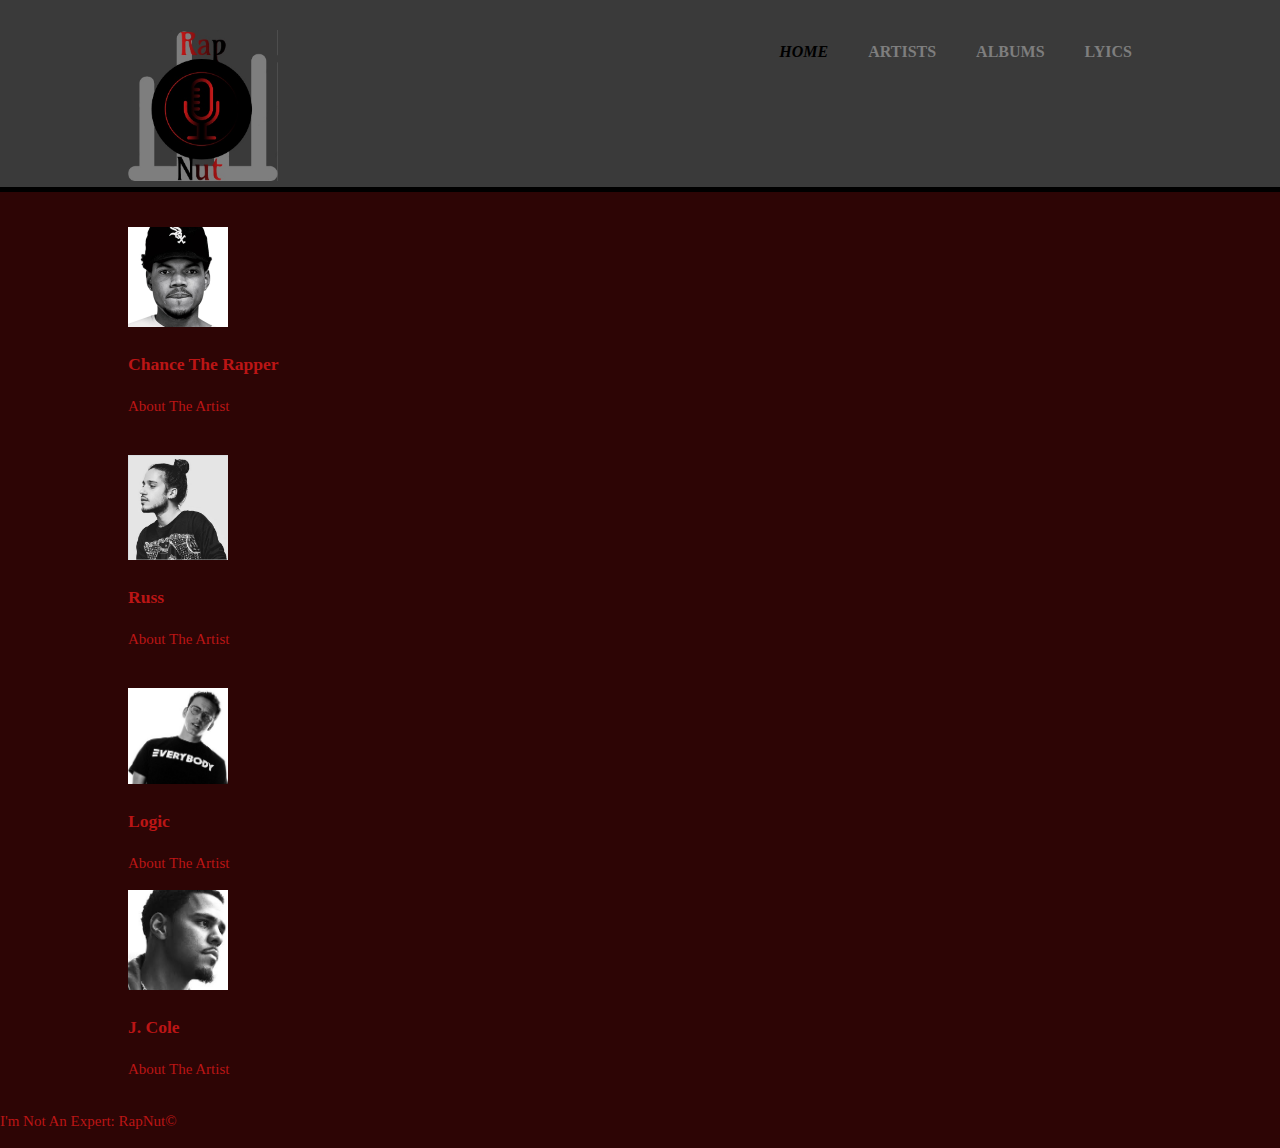
==== index.html @ 7ad8457f "any message" ====
<!DOCTYPE html>
 <html>
 	<head>
 		<meta name="viewport" content="width=device-width">
 		<meta charset="utf-8">
 		<title> RapGen | Home</title>
 		<link rel="stylesheet" href="./css/style.css">
 	</head>
 	<body>
 		
 		<header>
 		 <div class="container">
 		  <div id="branding">
 		   <img src="./img/NewLogo.jpg" width="150" lenth="150">
 		 </div>
 		 <nav>
 		  <ul>
 		   <li class="current"><a href="index.html">Home</a></li>
 		   <li><a href="next.html">Artists</a></li>
 		   <li><a href="second.html">Albums</a></li>
 		   <li><a href="last.html">Lyics</a></li>
 		  </ul>
 		  </nav>
 		 </div>
 		</header>
 		<section class="showcase">
 		 <div class="container">
 		  <h1> </h1>
 		 </div>
 		 
 		</section>
 		<section id="boxes">
 		 <div class="container">
 		  <div class="box">
 		   <img src="./img/Chance.logo.jpg" width="100">
 		   <h3>Chance The Rapper</h3>
 		   <p>About The Artist</p>
 		  </div> 
 		  <br>
 		  <div class="box">
 		   <img src="./img/Russ.logo.jpg" width="100">
 		   <h3>Russ</h3>
 		   <p>About The Artist</p>
 		  </div>
 		  <br>
 		  <div class="box">
 		   <img src="./img/Logic.logo.jpg" width="100">
 		   <h3>Logic</h3>
 		   <p>About The Artist</p>
 		   <div class="box">
 		   <img src="./img/JCole.logo.jpg" width="100">
 		   <h3>J. Cole</h3>
 		   <p>About The Artist</p>
 		  </div>
 		 </div>
 		 
 		</section>
 	<footer>
 	 <p>I'm Not An Expert: RapNut&copy;</p>
 	</footer>
 	</body>
 	
 	
 </html>
---- css/style.css ----
body {
    font-family: Agency FB, Brush Script MT;
    font-size:15px;
    color: #BB1515;
    line-height:1.5;
    padding: 0;
    margin: 0;
    background-color: #2D0505;
}
/* Global */
.container{
    width:80%;
    margin:auto;
    overflow: hidden;
}
ul{
    margin:0;
    padding:0;
}
/* header **/
header{
    background-color: #3A3A3A;
    color:#7E7E7E;
    padding-top: 30px;
    min-height: 70px;
    border-bottom:#000000 5px solid;
}
header a{
    color:#7E7E7E;
    font-weight: bold;
    text-decoration: none;
    text-transform: uppercase;
    font-size: 16px;
}

header li{
    float:left;
    display:inline;
    padding:0 20px 0 20px;
}
header #branding{
    float: left;
    
}
header #branding h1{
    margin:0;
}
header nav{
    float:right;
    margin-top: 10px;
    
}

header .highlight, header .current a{
    color:#000000;
    font-weight: bolder;
    font-style: italic;
    
}

header a:hover{
    color:#cccccc;
    font-size: bold;
    
}

/* Showcase */
#showcase{
    min-height:400px;
    background:url('../img/showcase.jpg')no-repeat 0 -400px;
    text-align: center;
    color:#000000;
}

/* Boxes */
#boxes{
    margin-top: 15px;
}
#boxes .box{
    
}
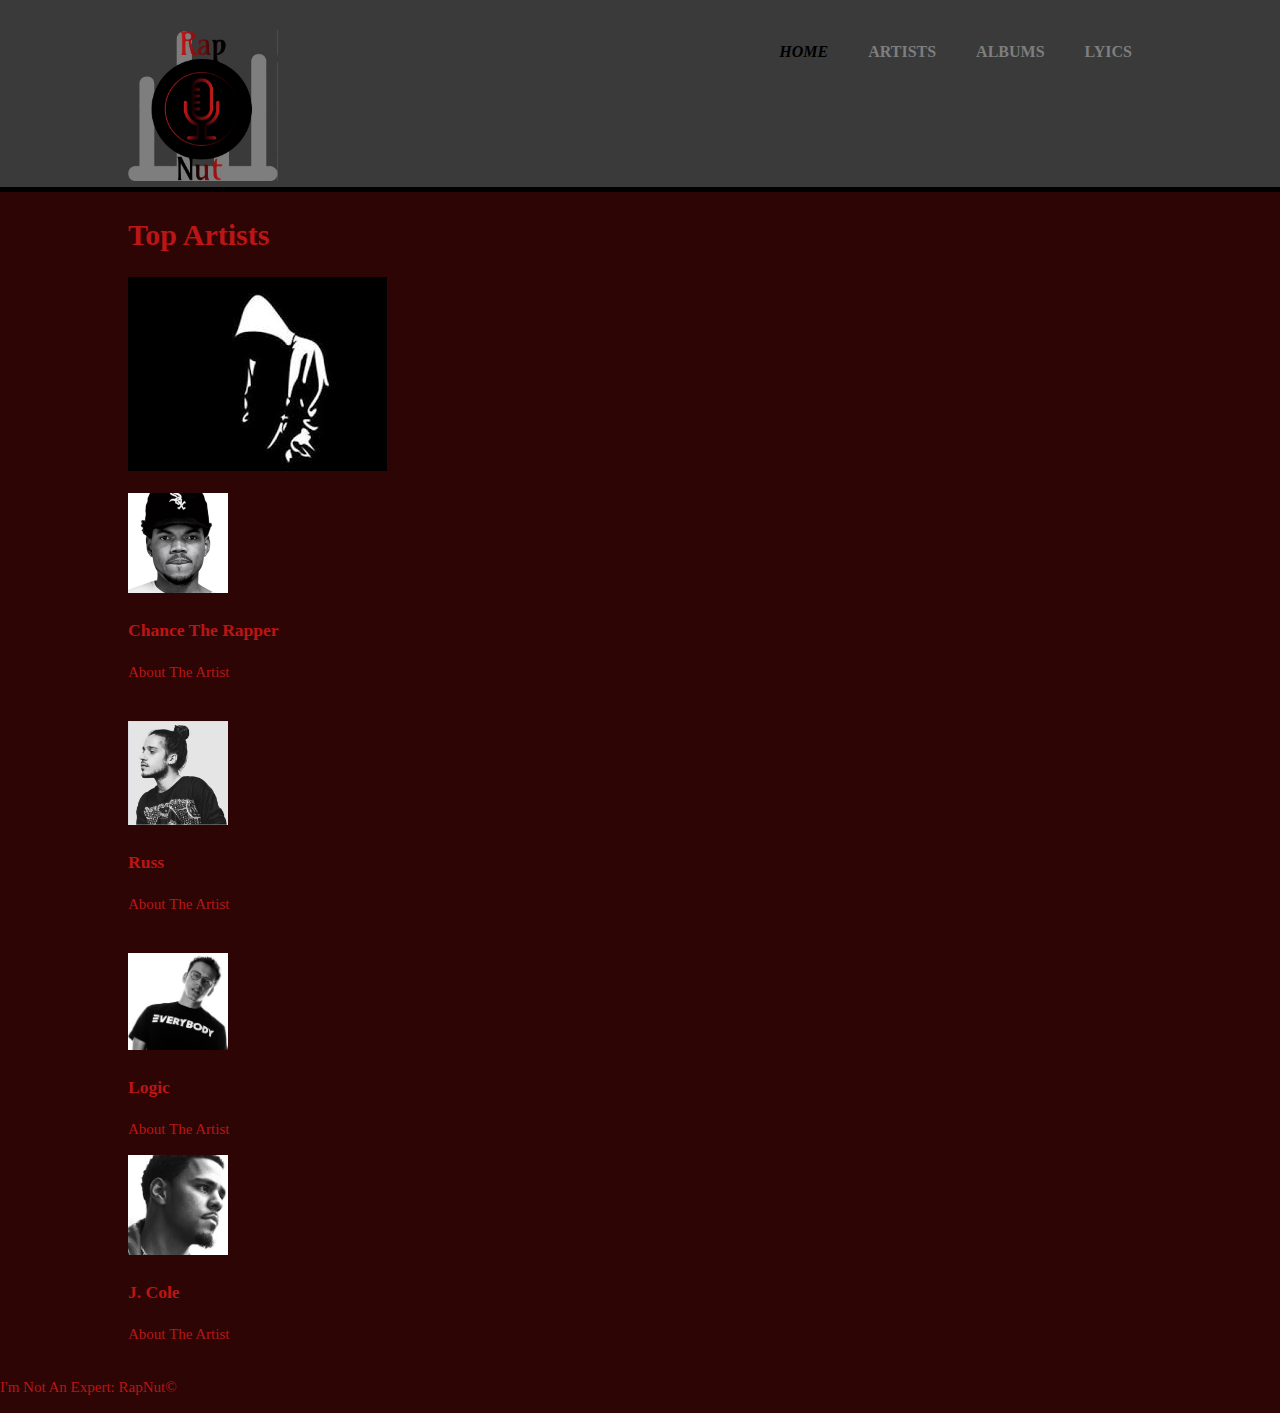
==== commit f4925cca: "any message" ====
--- a/index.html
+++ b/index.html
@@ -25,7 +25,8 @@
  		</header>
  		<section class="showcase">
  		 <div class="container">
- 		  <h1> </h1>
+ 		  <h1> Top Artists </h1>
+ 		  <img src="./img/showcase.jpg">
  		 </div>
  		 
  		</section>
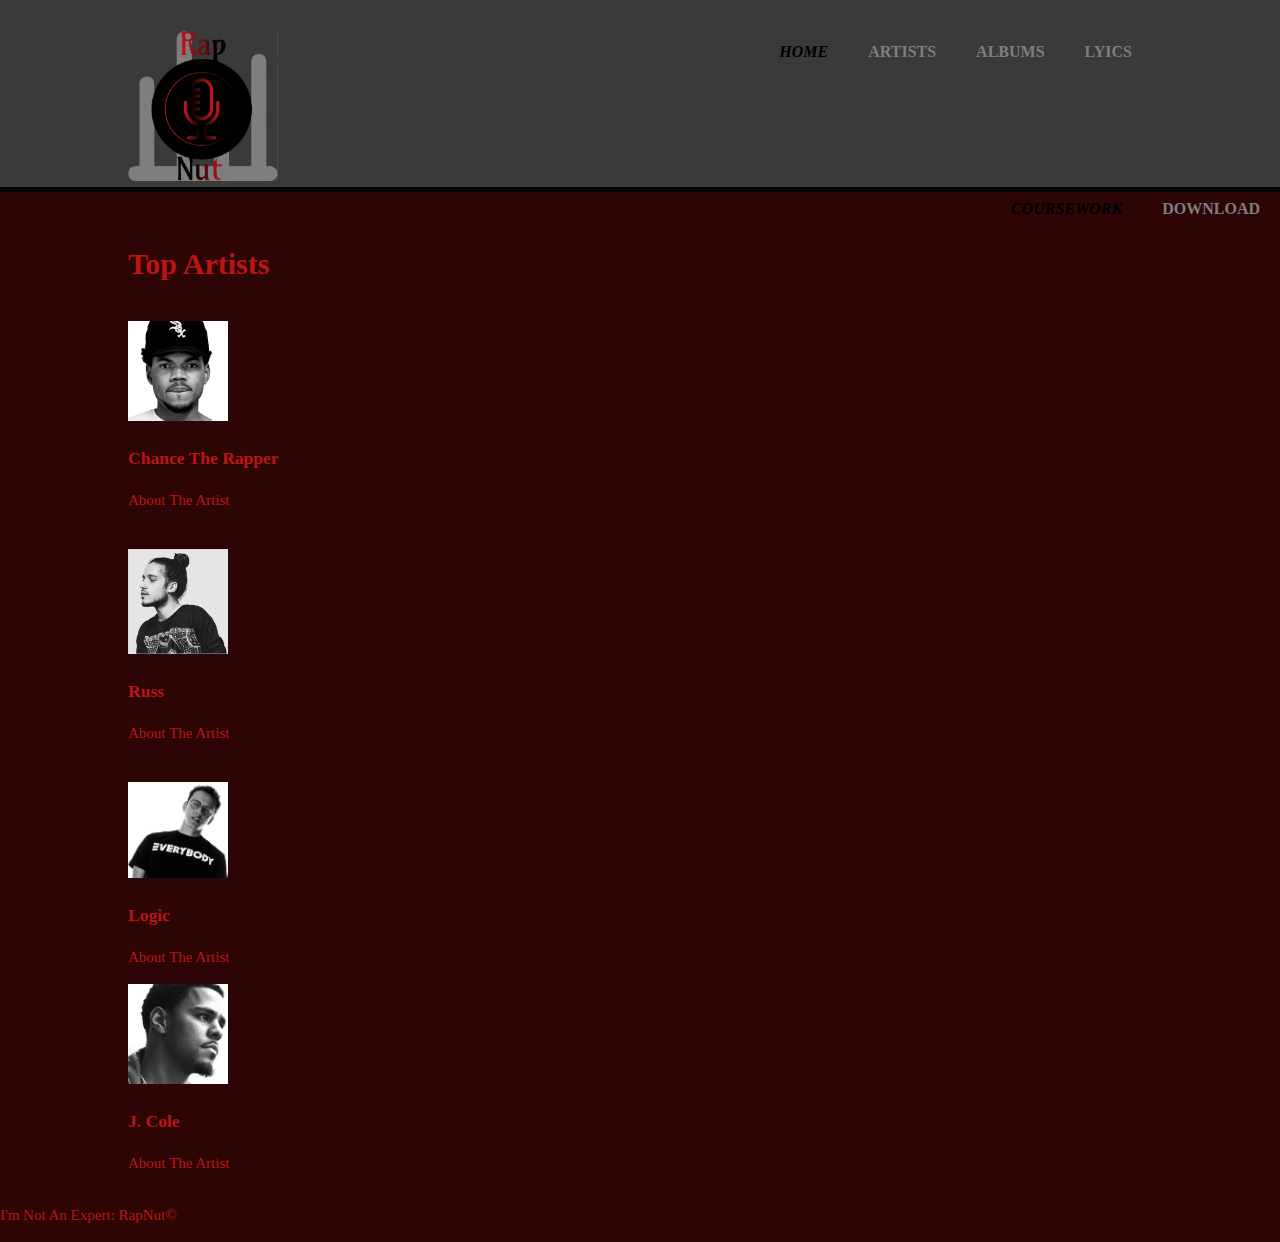
==== commit 400c07a5: "sahp" ====
--- a/index.html
+++ b/index.html
@@ -22,11 +22,18 @@
  		  </ul>
  		  </nav>
  		 </div>
+ 		 <div>
+ 		  <nav>
+ 		   <ul>
+ 		    <li class="current"><a href="coursework.html">Coursework</a></li>
+ 		    <li><a href="./file/Here's A File.txt" download>Download</a></li>
+ 		   </ul>
+ 		  </nav>
+ 		 </div>
  		</header>
  		<section class="showcase">
  		 <div class="container">
  		  <h1> Top Artists </h1>
- 		  <img src="./img/showcase.jpg">
  		 </div>
  		 
  		</section>
--- a/css/style.css
+++ b/css/style.css
@@ -66,10 +66,7 @@
 
 /* Showcase */
 #showcase{
-    min-height:400px;
-    background:url('../img/showcase.jpg')no-repeat 0 -400px;
-    text-align: center;
-    color:#000000;
+    
 }
 
 /* Boxes */
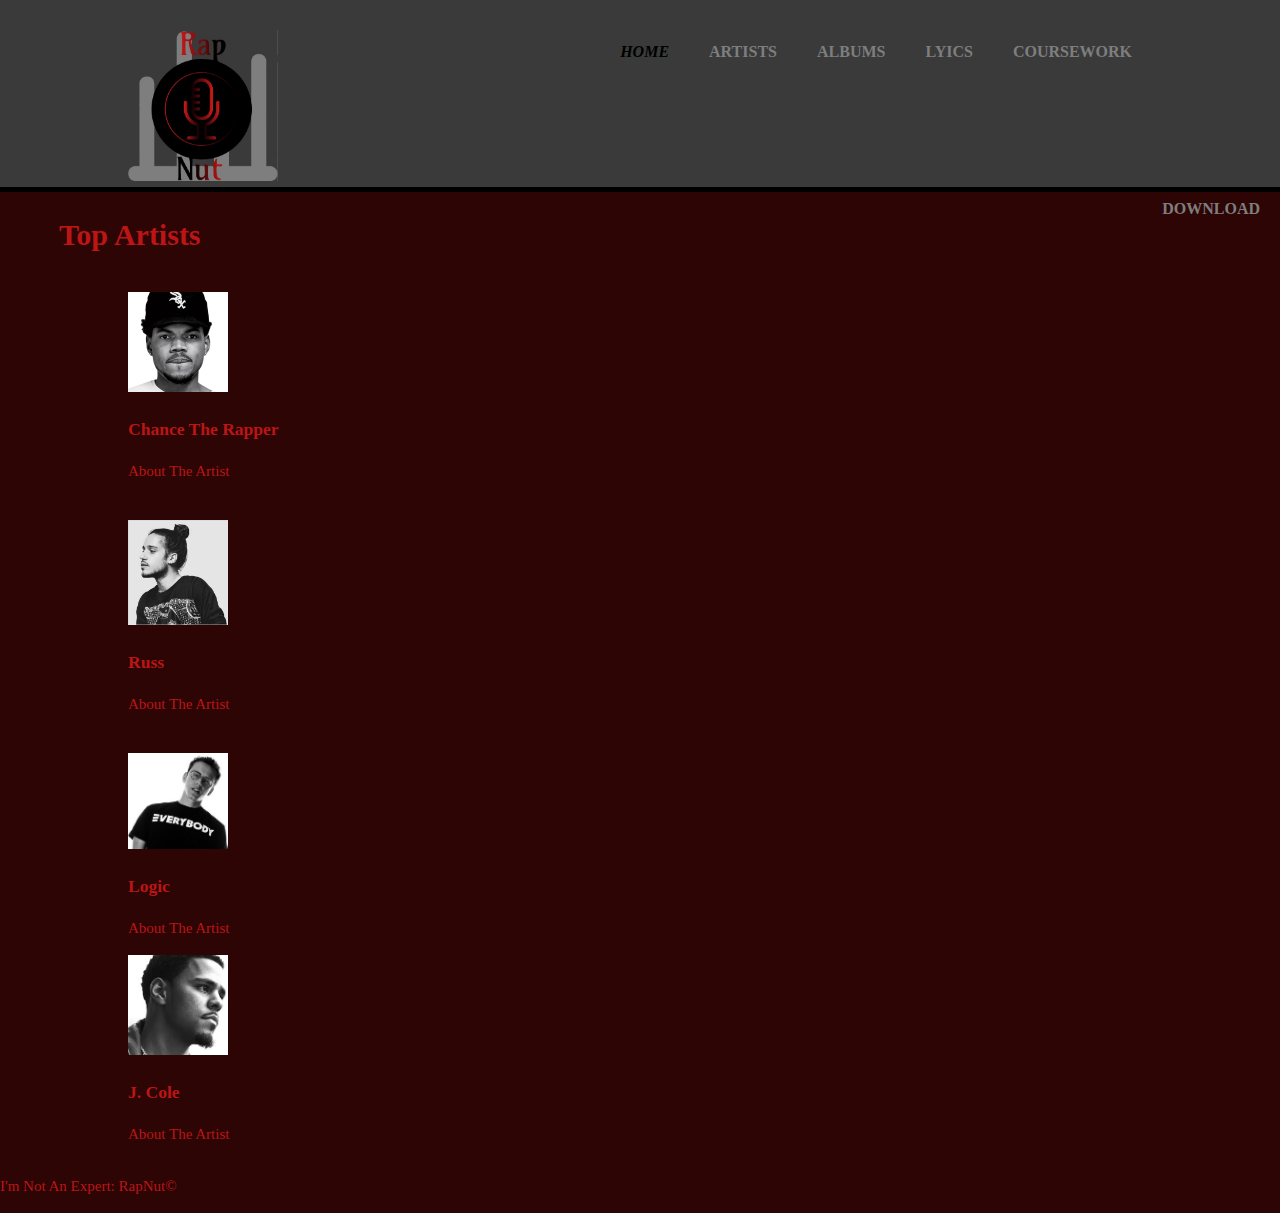
==== commit 60d1e781: "sahp" ====
--- a/index.html
+++ b/index.html
@@ -19,13 +19,13 @@
  		   <li><a href="next.html">Artists</a></li>
  		   <li><a href="second.html">Albums</a></li>
  		   <li><a href="last.html">Lyics</a></li>
+ 		   <li><a href="coursework.html">Coursework</a></li>
  		  </ul>
  		  </nav>
  		 </div>
  		 <div>
  		  <nav>
  		   <ul>
- 		    <li class="current"><a href="coursework.html">Coursework</a></li>
  		    <li><a href="./file/Here's A File.txt" download>Download</a></li>
  		   </ul>
  		  </nav>
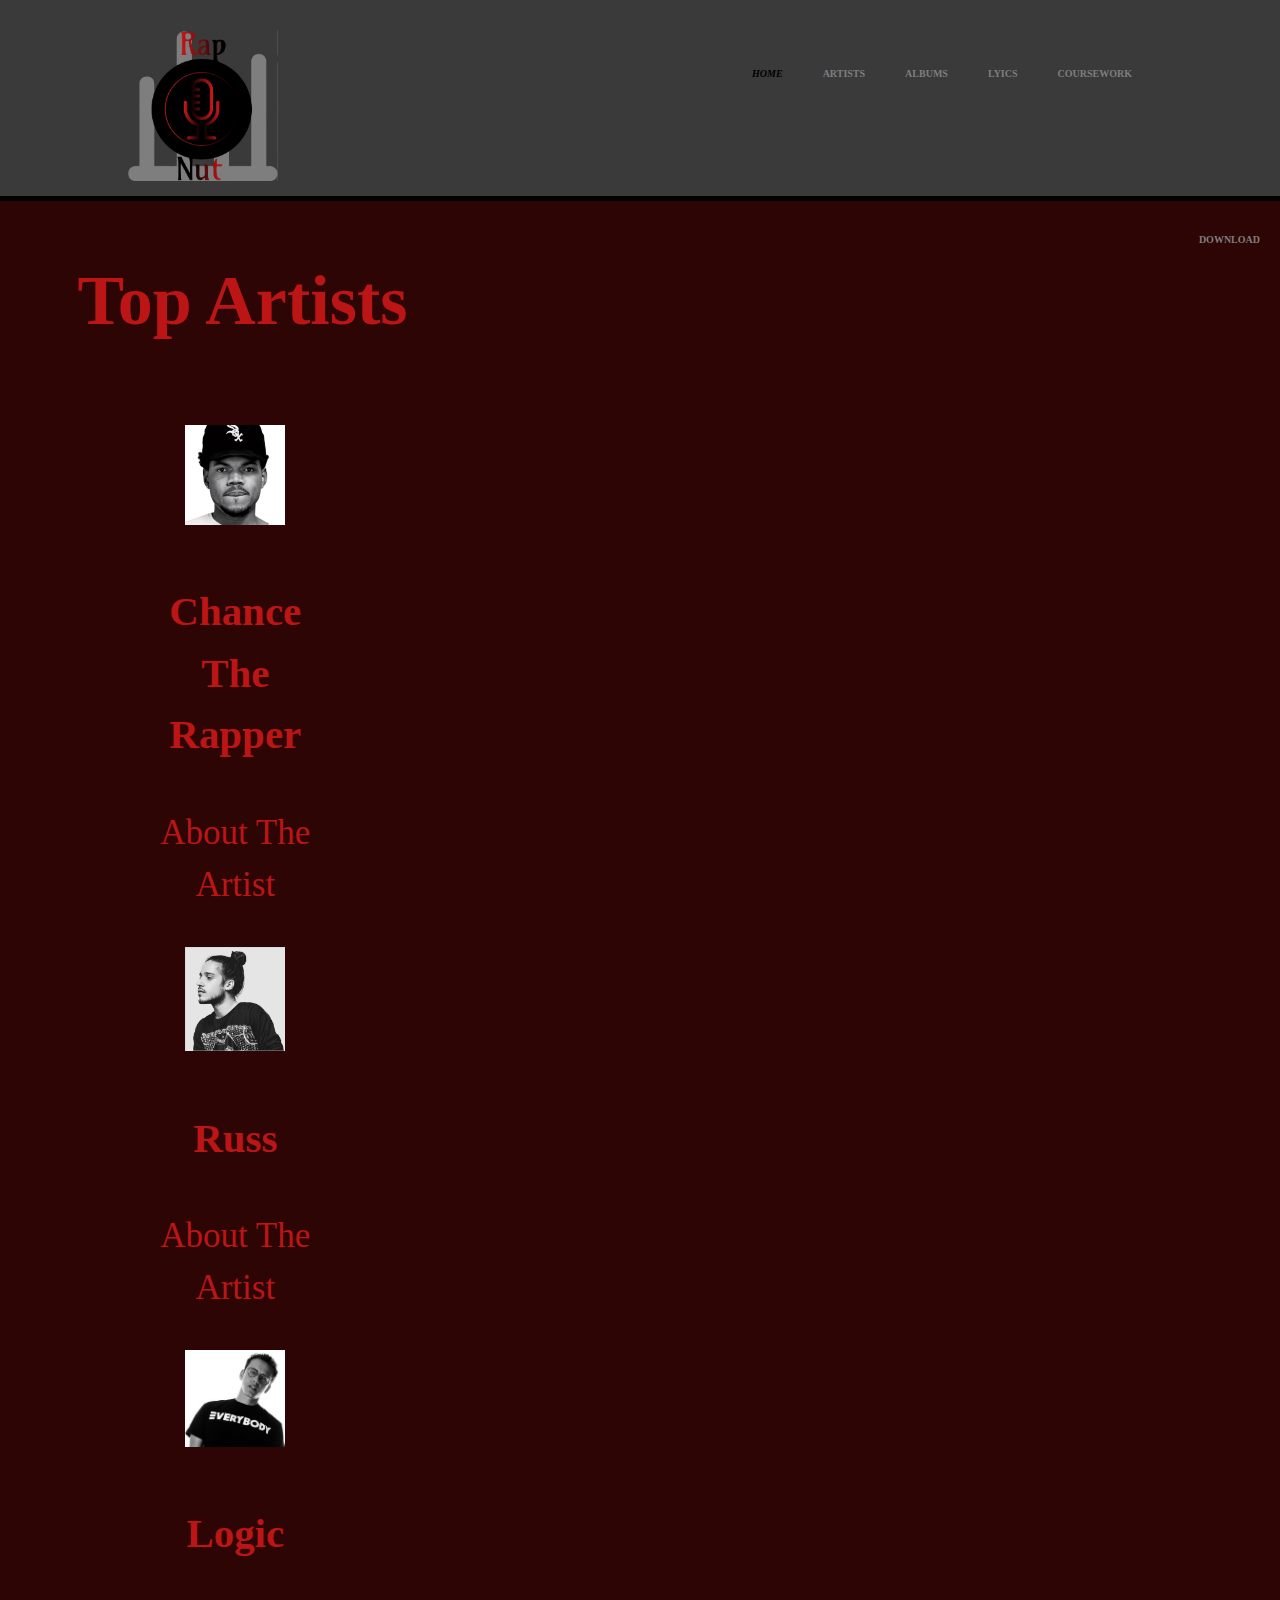
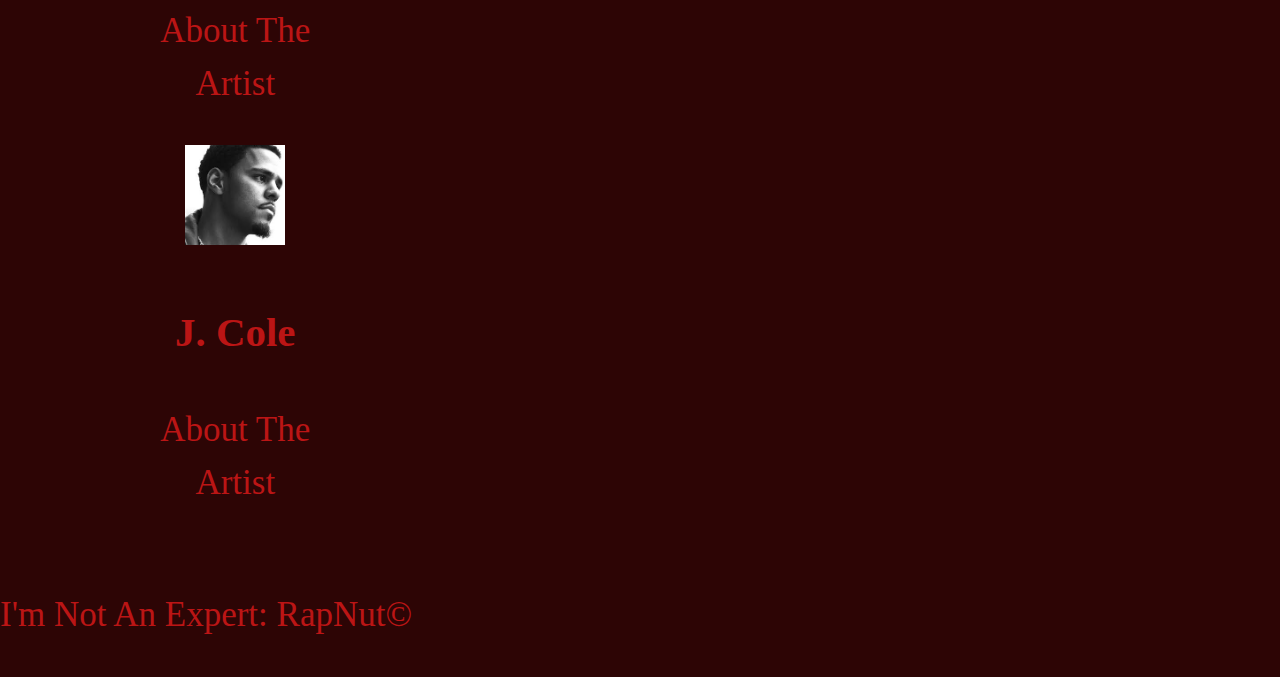
==== commit 267c51cb: "any" ====
--- a/index.html
+++ b/index.html
@@ -43,24 +43,17 @@
  		   <img src="./img/Chance.logo.jpg" width="100">
  		   <h3>Chance The Rapper</h3>
  		   <p>About The Artist</p>
- 		  </div> 
- 		  <br>
- 		  <div class="box">
  		   <img src="./img/Russ.logo.jpg" width="100">
  		   <h3>Russ</h3>
  		   <p>About The Artist</p>
- 		  </div>
- 		  <br>
- 		  <div class="box">
  		   <img src="./img/Logic.logo.jpg" width="100">
  		   <h3>Logic</h3>
  		   <p>About The Artist</p>
- 		   <div class="box">
  		   <img src="./img/JCole.logo.jpg" width="100">
  		   <h3>J. Cole</h3>
  		   <p>About The Artist</p>
- 		  </div>
- 		 </div>
+ 		  
+ 		 
  		 
  		</section>
  	<footer>
--- a/css/style.css
+++ b/css/style.css
@@ -1,6 +1,6 @@
 body {
     font-family: Agency FB, Brush Script MT;
-    font-size:15px;
+    font-size:35px;
     color: #BB1515;
     line-height:1.5;
     padding: 0;
@@ -30,7 +30,7 @@
     font-weight: bold;
     text-decoration: none;
     text-transform: uppercase;
-    font-size: 16px;
+    font-size: 10px;
 }
 
 header li{
@@ -74,5 +74,13 @@
     margin-top: 15px;
 }
 #boxes .box{
+    float:left;
+    padding: 10px;
+    text-align: center;
+    width:19%;
     
+}
+
+#boxes .box img{
+    width:;
 }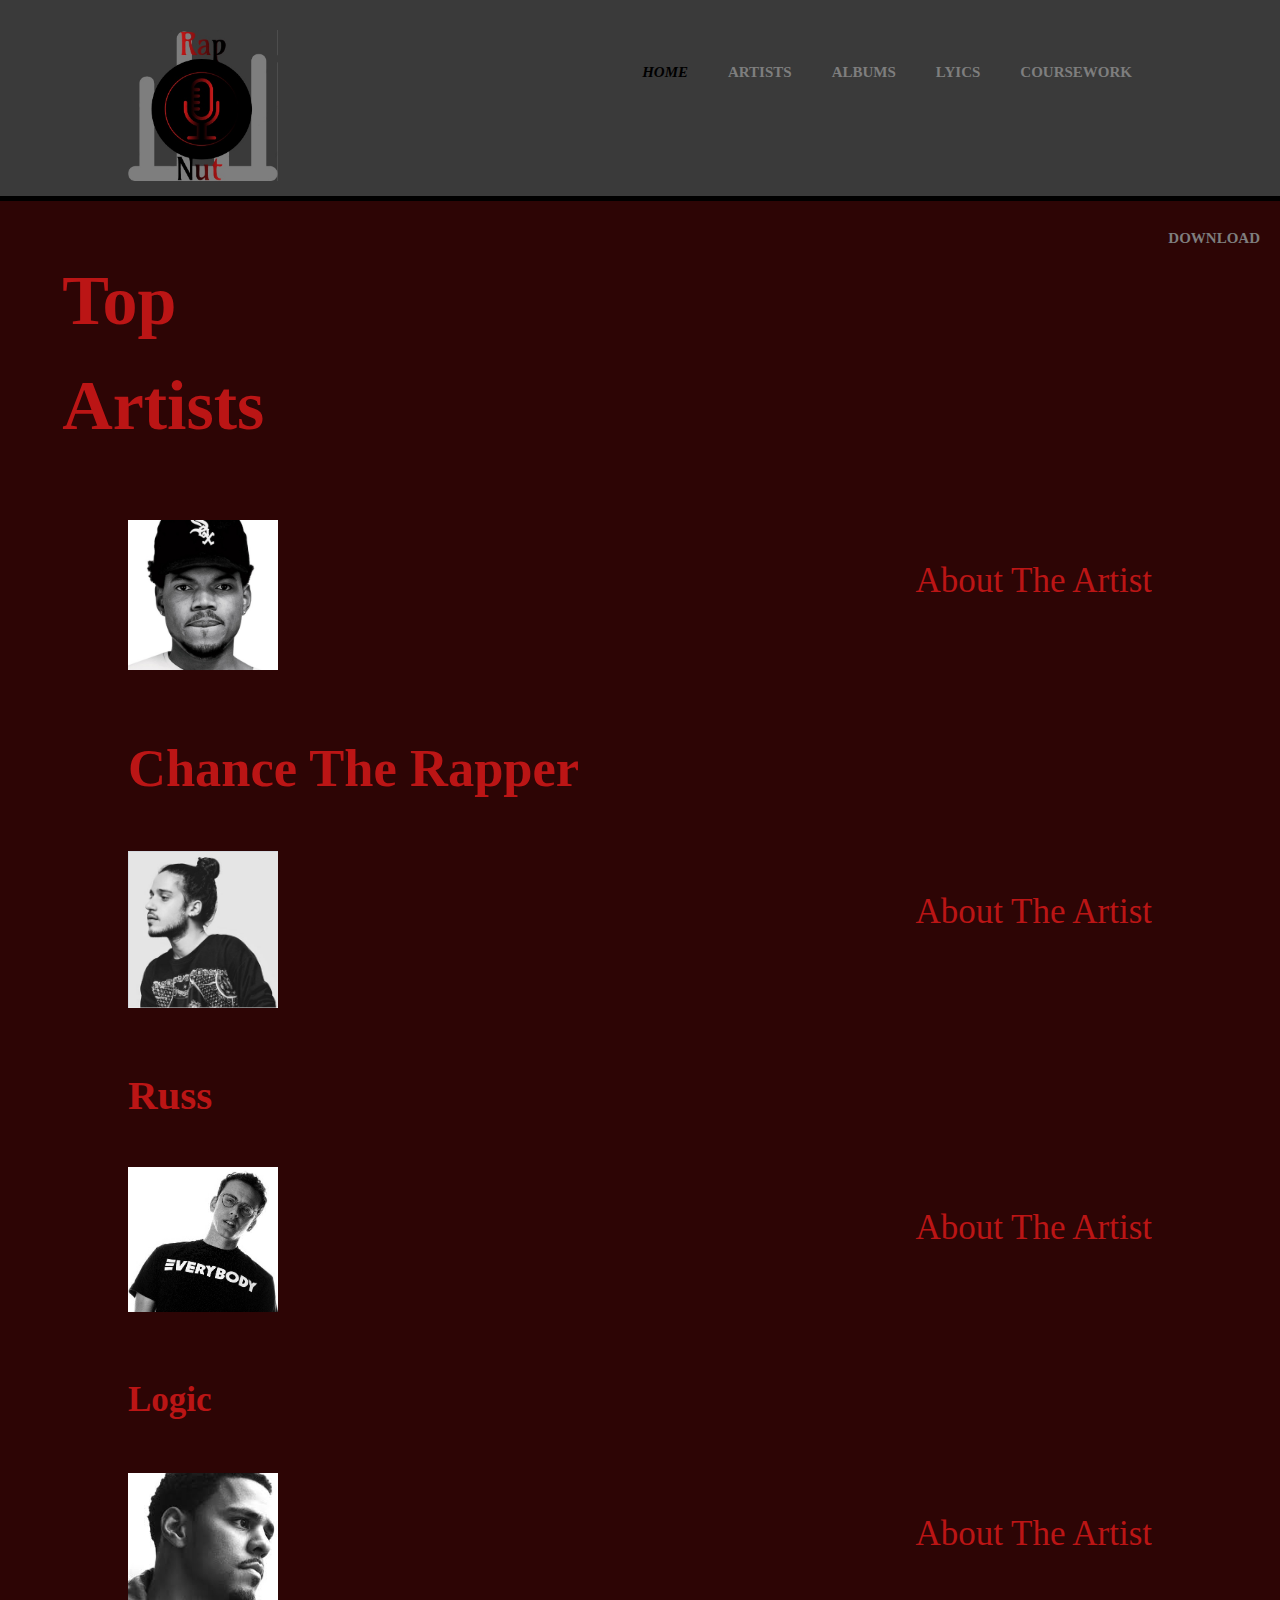
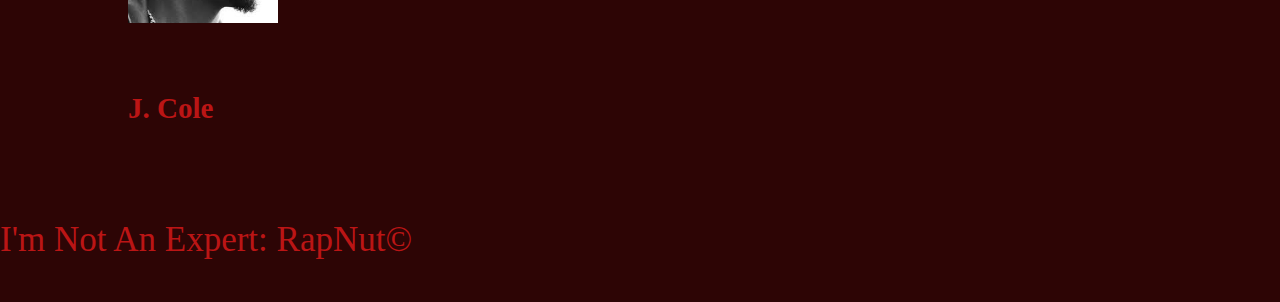
==== commit 747c2caf: "any" ====
--- a/index.html
+++ b/index.html
@@ -39,19 +39,18 @@
  		</section>
  		<section id="boxes">
  		 <div class="container">
- 		  <div class="box">
- 		   <img src="./img/Chance.logo.jpg" width="100">
- 		   <h3>Chance The Rapper</h3>
- 		   <p>About The Artist</p>
- 		   <img src="./img/Russ.logo.jpg" width="100">
+ 		  <img src="./img/Chance.logo.jpg" width="150"><p>About The Artist</p>
+ 	   <h2>Chance The Rapper</h2>
+ 		   
+ 		   <img src="./img/Russ.logo.jpg" width="150"><p>About The Artist</p>
  		   <h3>Russ</h3>
- 		   <p>About The Artist</p>
- 		   <img src="./img/Logic.logo.jpg" width="100">
- 		   <h3>Logic</h3>
- 		   <p>About The Artist</p>
- 		   <img src="./img/JCole.logo.jpg" width="100">
- 		   <h3>J. Cole</h3>
- 		   <p>About The Artist</p>
+ 		   
+ 		   <img src="./img/Logic.logo.jpg" width="150"> <p>About The Artist</p>
+ 		   <h4>Logic</h4>
+ 		  
+ 		   <img src="./img/JCole.logo.jpg" width="150"><p>About The Artist</p>
+ 		   <h5>J. Cole</h5>
+ 		   
  		  
  		 
  		 
--- a/css/style.css
+++ b/css/style.css
@@ -50,7 +50,9 @@
     margin-top: 10px;
     
 }
-
+li a{
+    font-size: 15px;
+}
 header .highlight, header .current a{
     color:#000000;
     font-weight: bolder;
@@ -61,6 +63,7 @@
 header a:hover{
     color:#cccccc;
     font-size: bold;
+    font-size:20px;
     
 }
 
@@ -75,12 +78,20 @@
 }
 #boxes .box{
     float:left;
-    padding: 10px;
+    padding: 5px;
     text-align: center;
     width:19%;
     
 }
 
-#boxes .box img{
-    width:;
+p{
+    float: right;
+    
+}
+footer p{
+    float: left
+}
+body h1{
+    display: block;
+     width:200px; 
 }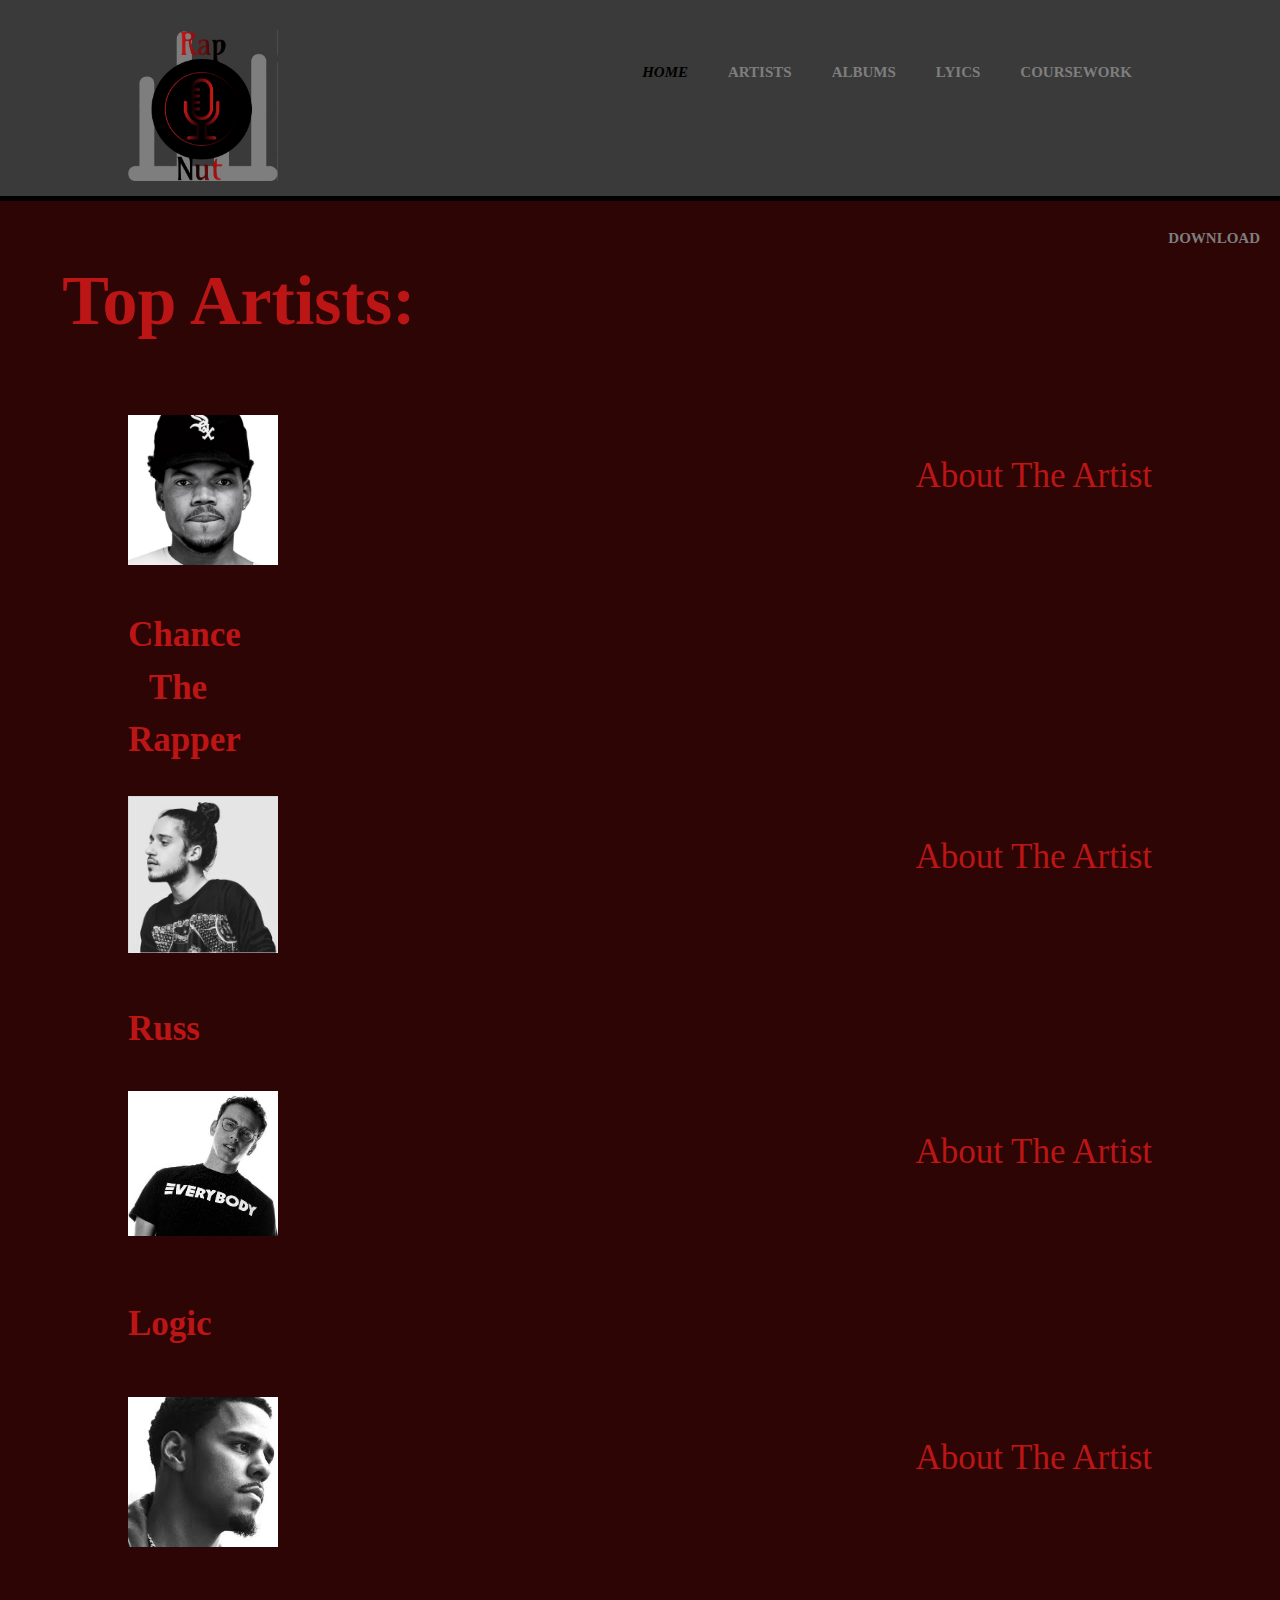
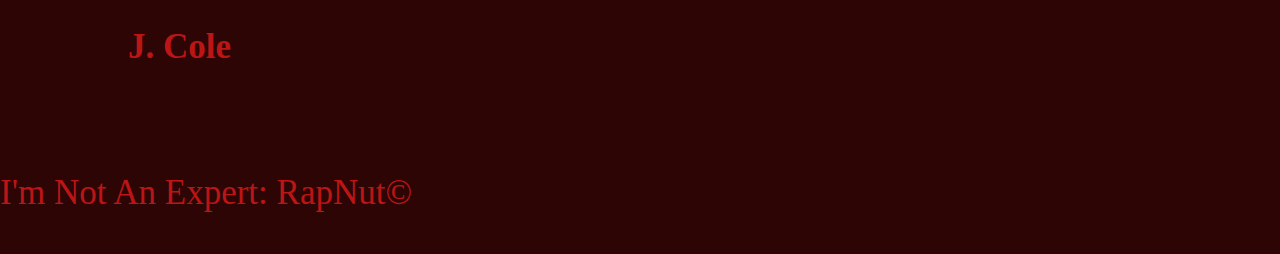
==== commit 05617446: "any" ====
--- a/index.html
+++ b/index.html
@@ -1,6 +1,7 @@
 <!DOCTYPE html>
  <html>
  	<head>
+ 	   <link rel="shortcut icon" href="./img/NewLogo1.png" type="image/x-icon">
  		<meta name="viewport" content="width=device-width">
  		<meta charset="utf-8">
  		<title> RapGen | Home</title>
@@ -33,7 +34,7 @@
  		</header>
  		<section class="showcase">
  		 <div class="container">
- 		  <h1> Top Artists </h1>
+ 		  <h1> Top Artists: </h1> 
  		 </div>
  		 
  		</section>
--- a/css/style.css
+++ b/css/style.css
@@ -69,7 +69,7 @@
 
 /* Showcase */
 #showcase{
-    
+     border-bottom:#000000 5px solid;
 }
 
 /* Boxes */
@@ -91,7 +91,22 @@
 footer p{
     float: left
 }
-body h1{
-    display: block;
-     width:200px; 
-}+body h2{
+    font-size:35px;
+    width: 100px;
+    text-align: center;
+   
+}  
+body h3{
+    font-size: 35px;
+}
+body h4{
+    font-size: 35px;
+}
+body h5{
+    font-size: 35px;
+}
+body p{
+    float: 
+}
+
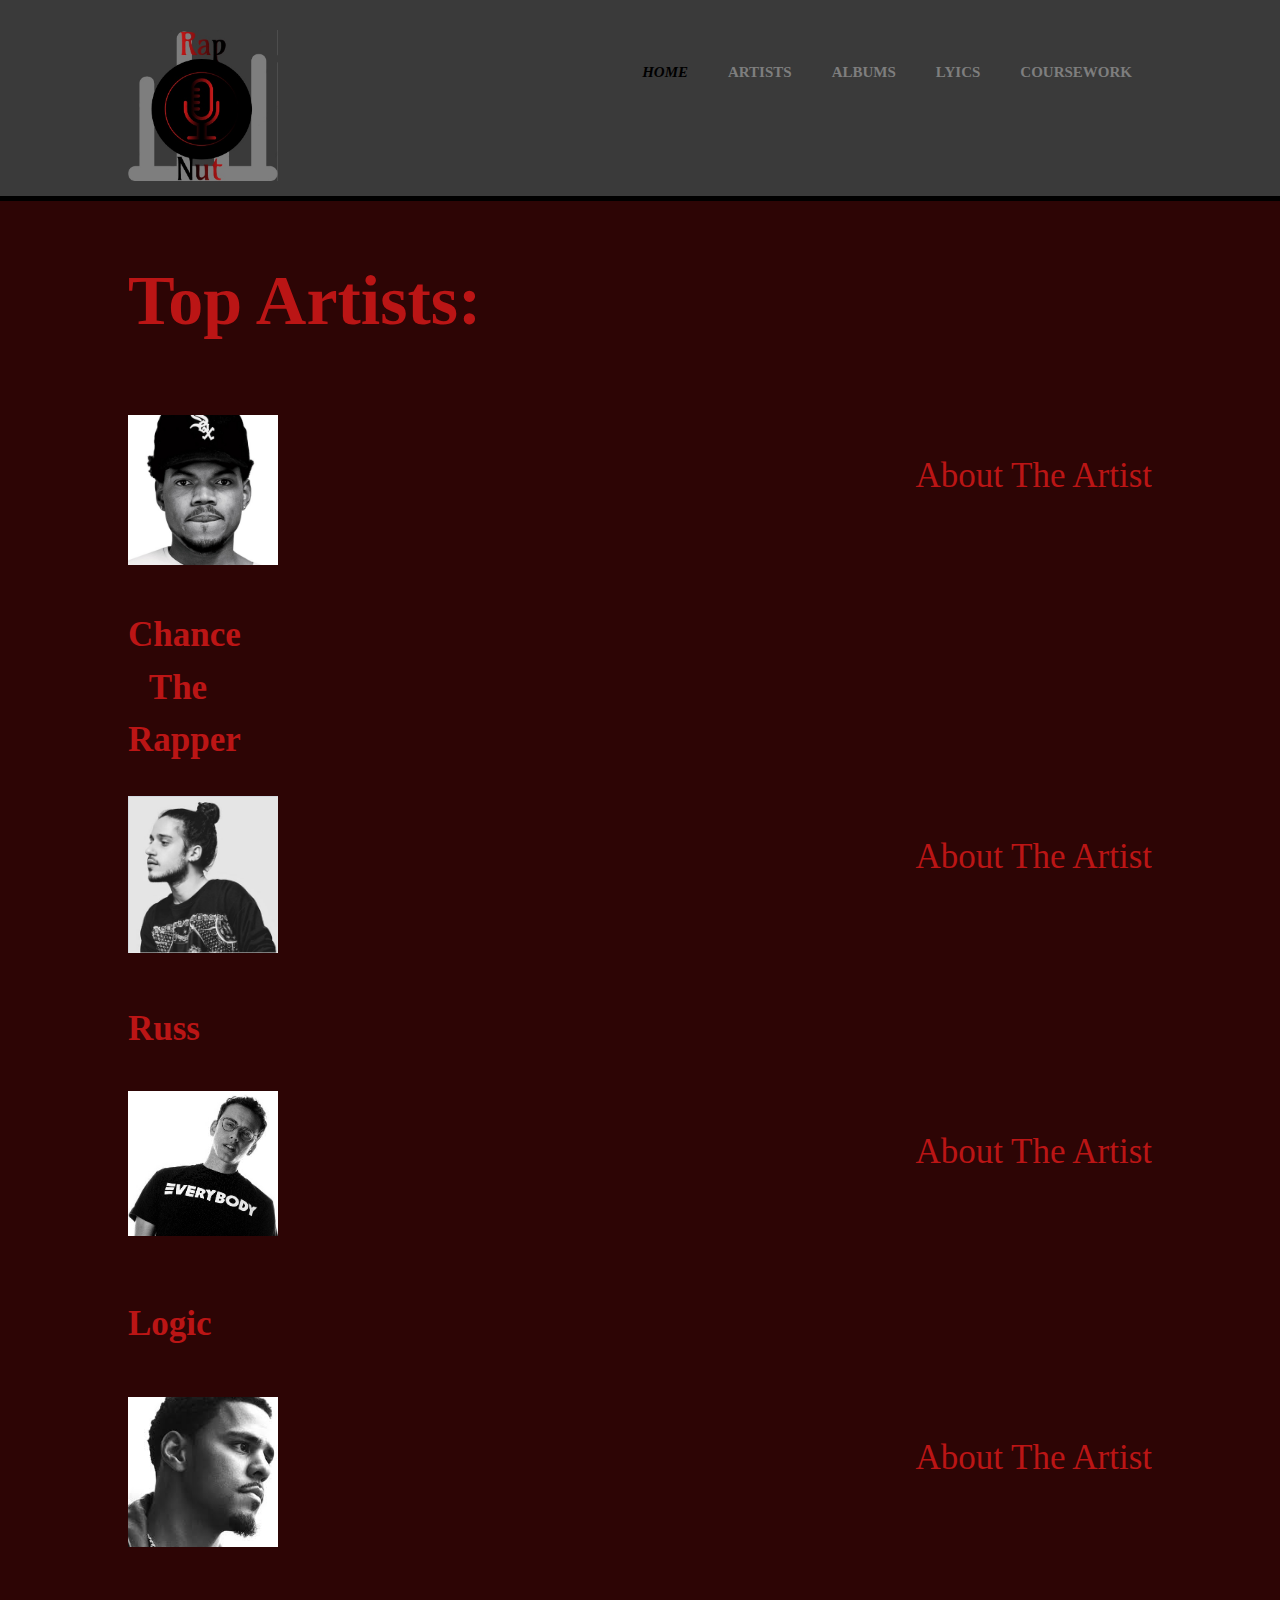
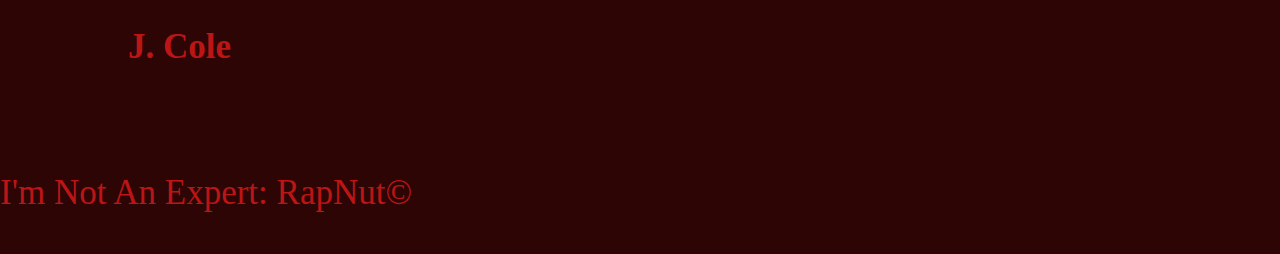
==== commit 64e2222a: "anything" ====
--- a/index.html
+++ b/index.html
@@ -24,13 +24,7 @@
  		  </ul>
  		  </nav>
  		 </div>
- 		 <div>
- 		  <nav>
- 		   <ul>
- 		    <li><a href="./file/Here's A File.txt" download>Download</a></li>
- 		   </ul>
- 		  </nav>
- 		 </div>
+
  		</header>
  		<section class="showcase">
  		 <div class="container">
--- a/css/style.css
+++ b/css/style.css
@@ -106,7 +106,21 @@
 body h5{
     font-size: 35px;
 }
-body p{
-    float: 
+
+body .page2{
+    float: left
+}
+.body{
+    font-size: 25px;
+    color:#bb1515
+     
+}
+.body:hover{
+    color:#bb1515;
+    font-size: 25px;
+    font-style: italic;
 }
 
+.pics{
+   padding:25px;
+}